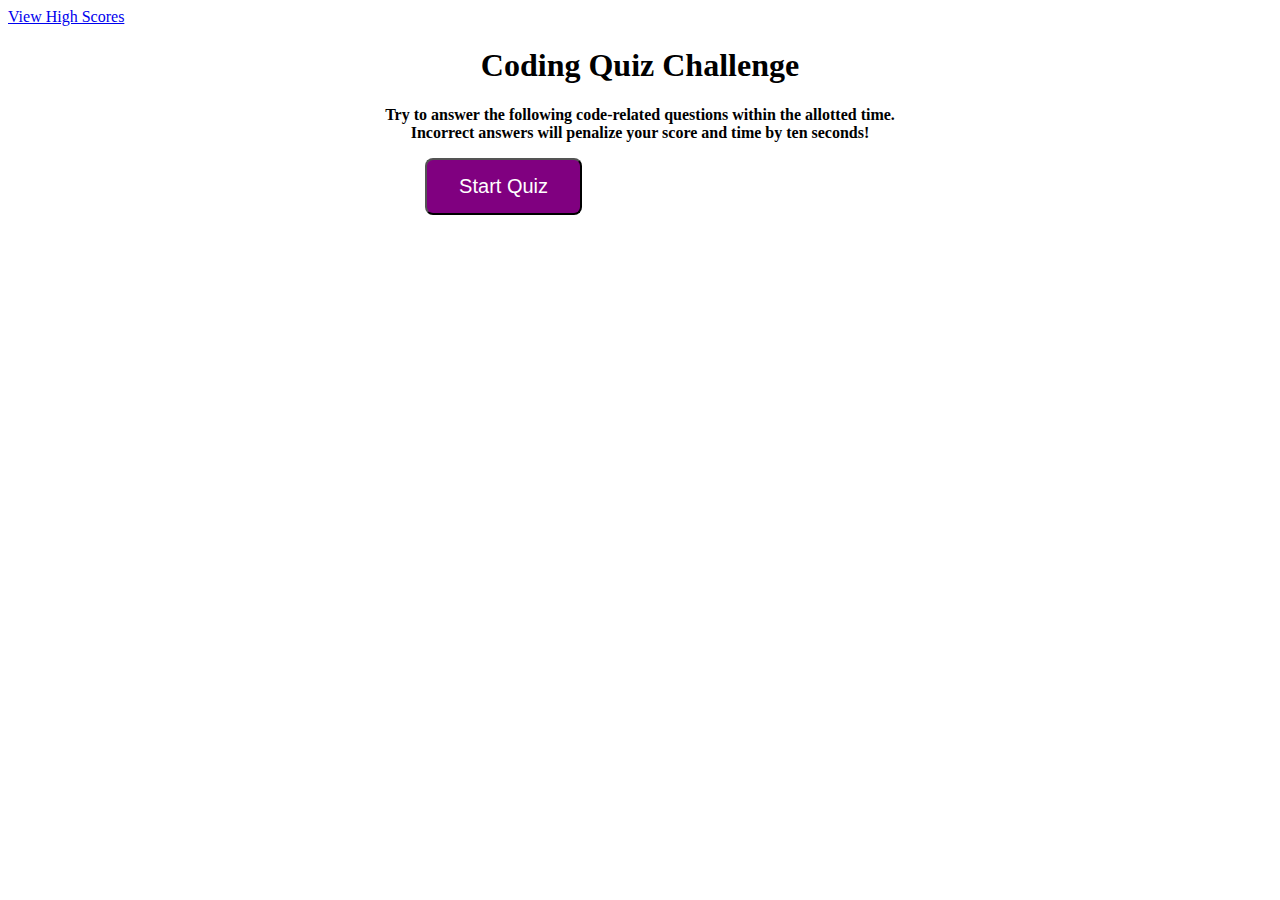
==== index.html @ 8fde8238 "Updateto Homework Quiz" ====
<!DOCTYPE html>
<html lang="en">
<head>
    <meta charset="UTF-8">
    <meta http-equiv="X-UA-Compatible" content="IE=edge">
    <meta name="viewport" content="width=device-width, initial-scale=1.0">
    <link rel="stylesheet" type="text/css" href="./assets/style.css">
 <!--Tomeeka Lilly Homework 4-Code Quiz-->   
    <title>Coding Quiz</title>
</head>
<body>
<!--Show the High Scores Link-->
<a href="highScores.html">View High Scores</a>

<div id="container">
<!--Divs for timer and quiz questions-->    
    <div id="currentTime"></div>
    <div id="questionDiv"></div>
        <h1>Coding Quiz Challenge</h1>
        <p>Try to answer the following code-related questions within the allotted time.<br>
        Incorrect answers will penalize your score and time by ten seconds!</p>
        <ul id="choicesUl"></ul>

<!--Create Buttor to start time and quiz-->    
        <button id="startTime">Start Quiz</button>
</div> 

<script src="./assets/quiz.js"></script> 

   
</body>
</html>
---- assets/style.css ----
#wrapper {
    position: absolute;
    left: 30%;
    top: 20%;
    width: 500px;
    height: 500px;
    border: 1px solid purple;
}
#startTime {
    background-color: purple;
    margin-left: 33%;
    padding: 15px 32px;
    font-size: 20px;
    color: white;
}
#questionsDiv {
    margin: 20px;
}


#currentTime {
    float: right;
}


#goBack {
    background-color: purple;
    position: relative;
    padding: 10px;
    font-size: 20px;
    color: white;
    top: 30%;
    left: 55%;
    width: auto;
    text-align: center;
    text-decoration: none;
}






#clear {
    background-color: purple;
    position: relative;
    padding: 10px;
    font-size: 20px;
    color: white;
    top: 30%;
    right: 5%;
    text-align: center;
}


button {
    border-radius: 8px;
    text-align: center;
}


textarea {
    width: 90%;
    margin: 20px;
}


#Submit {
    background-color: purple;
    margin-left: 33%;
    padding: 15px 32px;
    font-size: 20px;
    color: white;
}


label {
    margin-right: 10px;
}
input {
    margin-bottom: 20px;
    width: 50%;
    border: 1px solid lightgray;
}


h1 {
    text-align: center;
}

p {
    text-align: center;
    font-weight: bold;
}


li {
    background-color: purple;
    margin-top: 10px;
    padding: 5px 15px;
    width: 80%;
    font-size: 18px;
    color: white;
}


#createDiv {
    margin-top: 20px;
    border-top: 1px solid lightgray;
}


/* Start media queries */
/* A Media Query max-width: 786px */
@media screen and (max-width: 786px) {
/* Resized content to fit 786px  */
body {
    max-width: 786px;
}
/* Resized main-content to fit 786px  */
#wrapper {
position: absolute;
left: 20%;
}


a {
margin-left: 20%;
}
#goBack {
    
    position: relative;
    left: 55%;
}


#clear {
    
    position: relative;
    right: 5%;
    
}
}

/* A Media Query max-width: 640px */
@media screen and (max-width: 640px) {
/* Resized content to fit 640px  */
body {
    min-width: 640px;
}
/* Resized main-content to fit 640px  */
#wrapper {
position: absolute;
left: 10%;
}
a {
  margin-left: 10%;
}
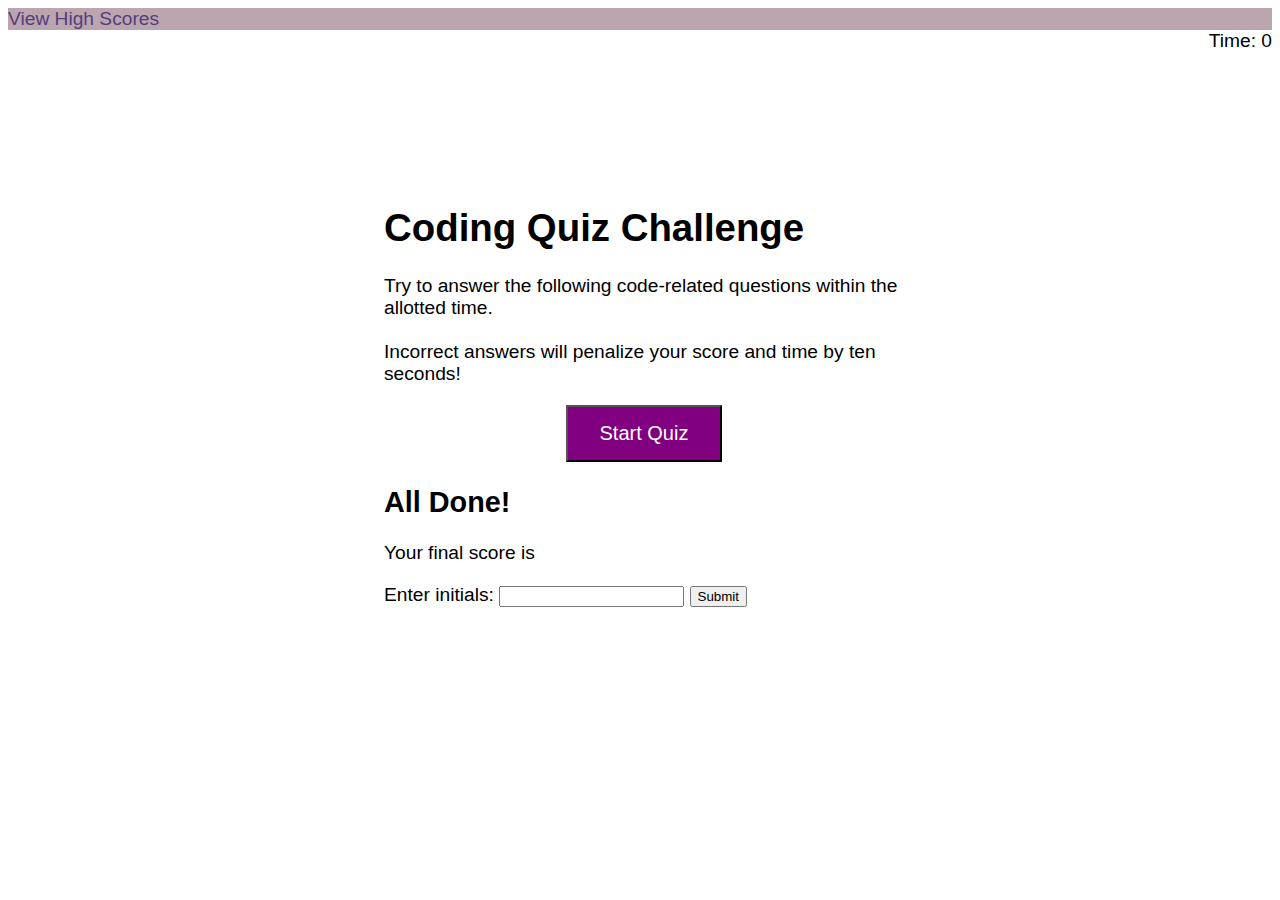
==== commit 01814223: "Added files" ====
--- a/index.html
+++ b/index.html
@@ -4,28 +4,48 @@
     <meta charset="UTF-8">
     <meta http-equiv="X-UA-Compatible" content="IE=edge">
     <meta name="viewport" content="width=device-width, initial-scale=1.0">
-    <link rel="stylesheet" type="text/css" href="./assets/style.css">
+    <link rel="stylesheet" type="text/css" href="./style.css">
  <!--Tomeeka Lilly Homework 4-Code Quiz-->   
     <title>Coding Quiz</title>
 </head>
 <body>
 <!--Show the High Scores Link-->
-<a href="highScores.html">View High Scores</a>
+<nav id="navbar">
+<div class="scores"><a href="highScores.html">View High Scores</a></div>
+<div id="currentTime">Time: <span id="time">0</span></div>
+</nav>
 
 <div id="container">
 <!--Divs for timer and quiz questions-->    
-    <div id="currentTime"></div>
-    <div id="questionDiv"></div>
+    <div id="startPage" class="start">
         <h1>Coding Quiz Challenge</h1>
-        <p>Try to answer the following code-related questions within the allotted time.<br>
+
+        <p>Try to answer the following code-related questions within the allotted time.<br><br>
         Incorrect answers will penalize your score and time by ten seconds!</p>
-        <ul id="choicesUl"></ul>
-
-<!--Create Buttor to start time and quiz-->    
+<!--Create Button to start time and quiz-->    
         <button id="startTime">Start Quiz</button>
 </div> 
 
-<script src="./assets/quiz.js"></script> 
+<div id="questionDiv" class="hide">
+    <h2 id="questionTitle"></h2>
+    <ul id="choicesUl"></ul>
+</div>    
+
+
+<div id="feedback" class="feedbackHide"></div>
+
+<div id="endPage" class="hide">
+    <h2>All Done!</h2>
+    <p>Your final score is <span id="finalScore"></span></p>
+    <P>
+        Enter initials: <input type="text" id="initials" max="3" />
+        <button id="submit">Submit</button>
+    </P>
+</div>
+
+
+<script src="./questions.js"></script>
+<script src="./quiz.js"></script> 
 
    
 </body>
--- a/style.css
+++ b/style.css
@@ -0,0 +1,42 @@
+body {
+  font-family: "Trebuchet MS", "Lucida Sans Unicode", "Lucida Grande",
+    "Lucida Sans", Arial, sans-serif;
+  font-size: 120%;
+}
+
+a {
+  color: #563d7c;
+  text-decoration: none;
+  transition: color 0.1s;
+}
+#navbar {
+  background-color: #bba5af;
+}
+
+#currentTimer {
+  float: right;
+  margin-right: 10px;
+}
+
+#container {
+  position: absolute;
+  left: 30%;
+  top: 20%;
+  width: 550px;
+  height: 500px;
+}
+
+#startTime {
+  background-color: purple;
+  margin-left: 33%;
+  padding: 15px 32px;
+  font-size: 20px;
+  color: white;
+}
+#questionsDiv {
+  margin: 20px;
+}
+
+#currentTime {
+  float: right;
+}
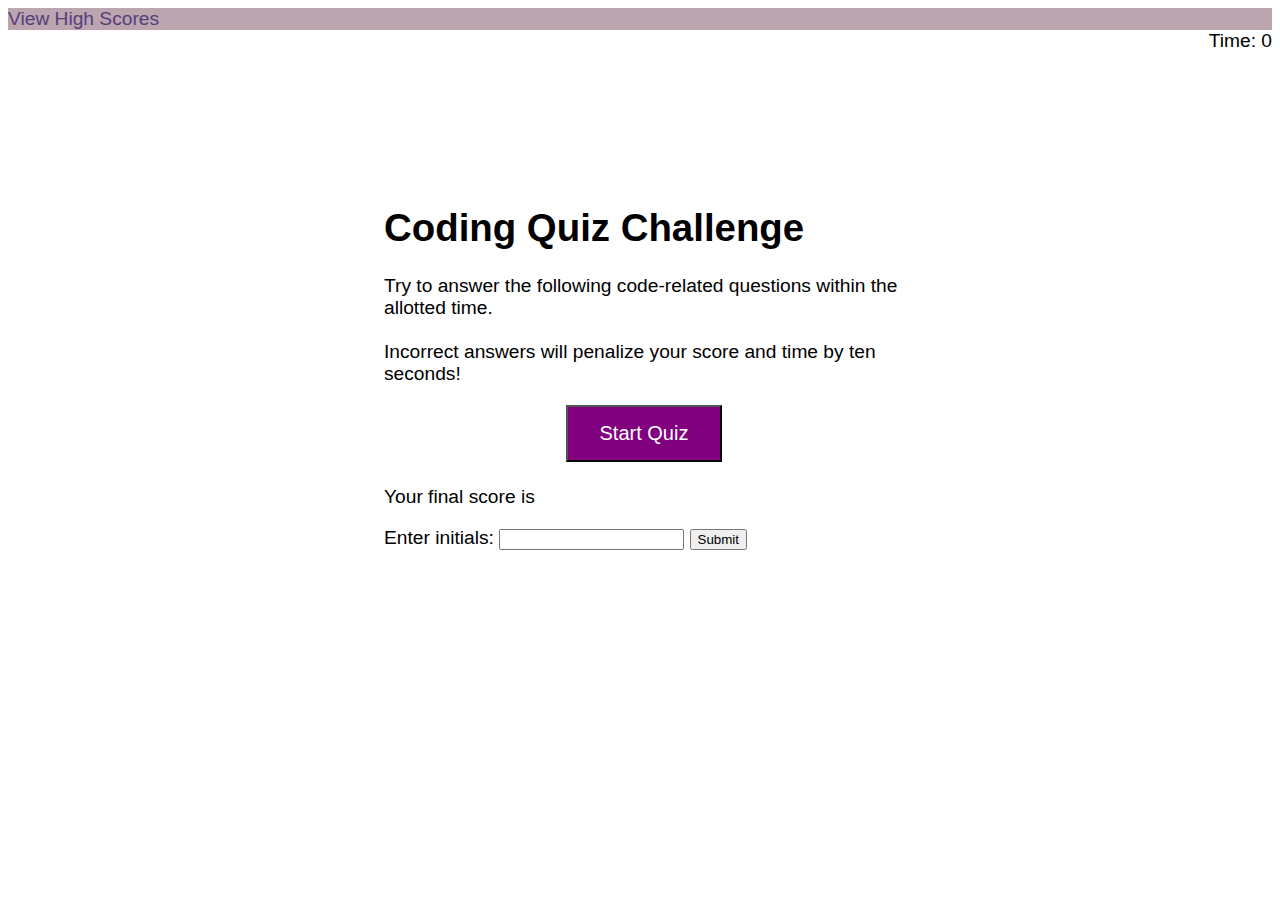
==== commit b813dc9a: "Updateall files" ====
--- a/index.html
+++ b/index.html
@@ -11,7 +11,7 @@
 <body>
 <!--Show the High Scores Link-->
 <nav id="navbar">
-<div class="scores"><a href="highScores.html">View High Scores</a></div>
+<div class="scores"><a href="./highscores.html">View High Scores</a></div>
 <div id="currentTime">Time: <span id="time">0</span></div>
 </nav>
 
@@ -35,7 +35,7 @@
 <div id="feedback" class="feedbackHide"></div>
 
 <div id="endPage" class="hide">
-    <h2>All Done!</h2>
+    <!--<h2>All Done!</h2>-->
     <p>Your final score is <span id="finalScore"></span></p>
     <P>
         Enter initials: <input type="text" id="initials" max="3" />
